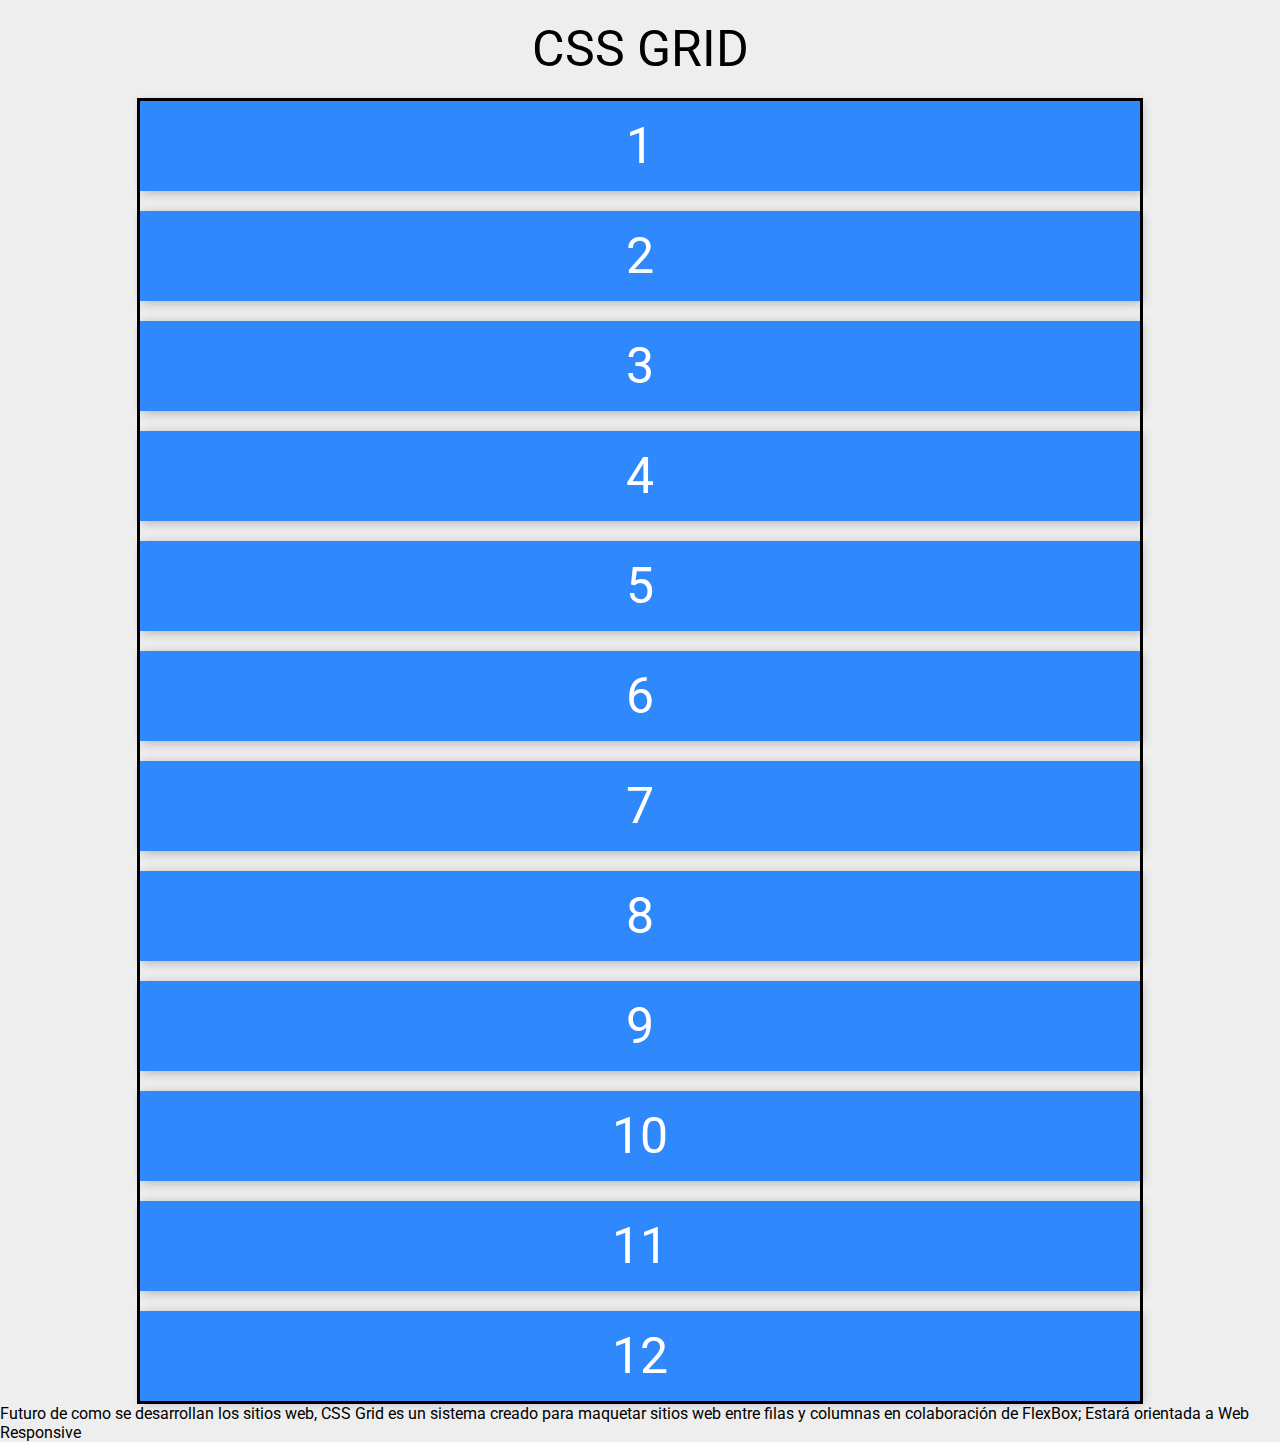
==== index.html @ 86bc32d4 "Advances in GRID Course by Falcon" ====
<!DOCTYPE html>
<html lang="en">
<head>
    <meta charset="UTF-8">
    <meta http-equiv="X-UA-Compatible" content="IE=edge">
    <meta name="viewport" content="width=device-width, initial-scale=1.0">
    <link rel="preconnect" href="https://fonts.googleapis.com">
    <link rel="preconnect" href="https://fonts.gstatic.com" crossorigin>
    <link href="https://fonts.googleapis.com/css2?family=Roboto:wght@300;400;700&display=swap" rel="stylesheet">
    <link rel="stylesheet" href="./src/css/styles.css">
    <!-- <link rel="stylesheet" href="./src/css/grid.css"> -->
    <!-- <link rel="stylesheet" href="./src/css/minmax.css"> -->
    <!-- <link rel="stylesheet" href="./src/css/repeat.css"> -->
    <link rel="stylesheet" href="./src/css/posicionamiento.css">
    <title>CSS Grid</title>
</head>
<body>
    <div class="header">
        <p>CSS GRID</p>
    </div>
    <div class="container">
        <div>1</div>
        <div>2</div>
        <div>3</div>
        <div>4</div>
        <div>5</div>
        <div>6</div>
        <div>7</div>
        <div>8</div>
        <div>9</div>
        <div>10</div>
        <div>11</div>
        <div>12</div>
    </div>
    <p>Futuro de como se desarrollan los sitios web, CSS Grid es un sistema creado para maquetar sitios web entre filas y columnas en colaboración de FlexBox; Estará orientada a Web Responsive</p>
</body>
</html>
---- src/css/styles.css ----
* ,
*::before ,
*::after {
    margin: 0px;
    padding: 0px;
    list-style-type: none;
}

body {
    background-color: #eeeeee;
    color: #000;
    font-family: 'Roboto', sans-serif;
}

.header p {
    font-size: 50px;
    text-align: center;
    padding: 20px 0;
}

.container {
    width: 90%;
    max-width: 1000px;
    border: 3px solid #000;
    margin: auto;
    font-size: 50px;
    line-height: 50px;
    text-align: center;
}

.container > div {
    display: block;
    padding: 20px;
    color: #fff;
    background: #2f89fc;
    box-shadow: 2px 2px 10px rgba(0, 0, 0, .25);
}
---- src/css/grid.css ----
.container {
    display: grid; /*Determina que tipo de formato abarcará*/
    /* Las 1fr determinan automaticamente el tamaño de la columna dependiendo del tamaño que fijes las demás */
    grid-template-columns: 1fr 2fr 1fr; /*Define el tamaño y numero de columnas a contener*/
    grid-template-rows: 150px 300px; /*Define el tamaño y numero de filas a contener*/
    grid-gap: 20px; /*Espaciado entre elementos*/
}
---- src/css/minmax.css ----
.container {
    display: grid;
    grid-gap: 20px;
    /* minmax - columns: Determina el minimo del ancho de cada caja del grid */
    grid-template-columns: minmax(300px, 1fr) 1fr;
    /* minmax(min-altura, auto) l rows: Determina la medida minima y en el max el auto del contenido de cada caja*/
    grid-template-rows: minmax(100px, auto) 400px;
}
---- src/css/repeat.css ----
.container {
    display: grid;
    grid-gap: 20px;
    /* repeat(numColumns - tamaño): Funcion para repetir los tamaños y num columns a mostrar */
    grid-template-columns: 200px repeat(4, 1fr);
    grid-template-rows: repeat(3, 1fr);
}
---- src/css/posicionamiento.css ----
.container {
    display: grid;
    grid-gap: 20px;
}
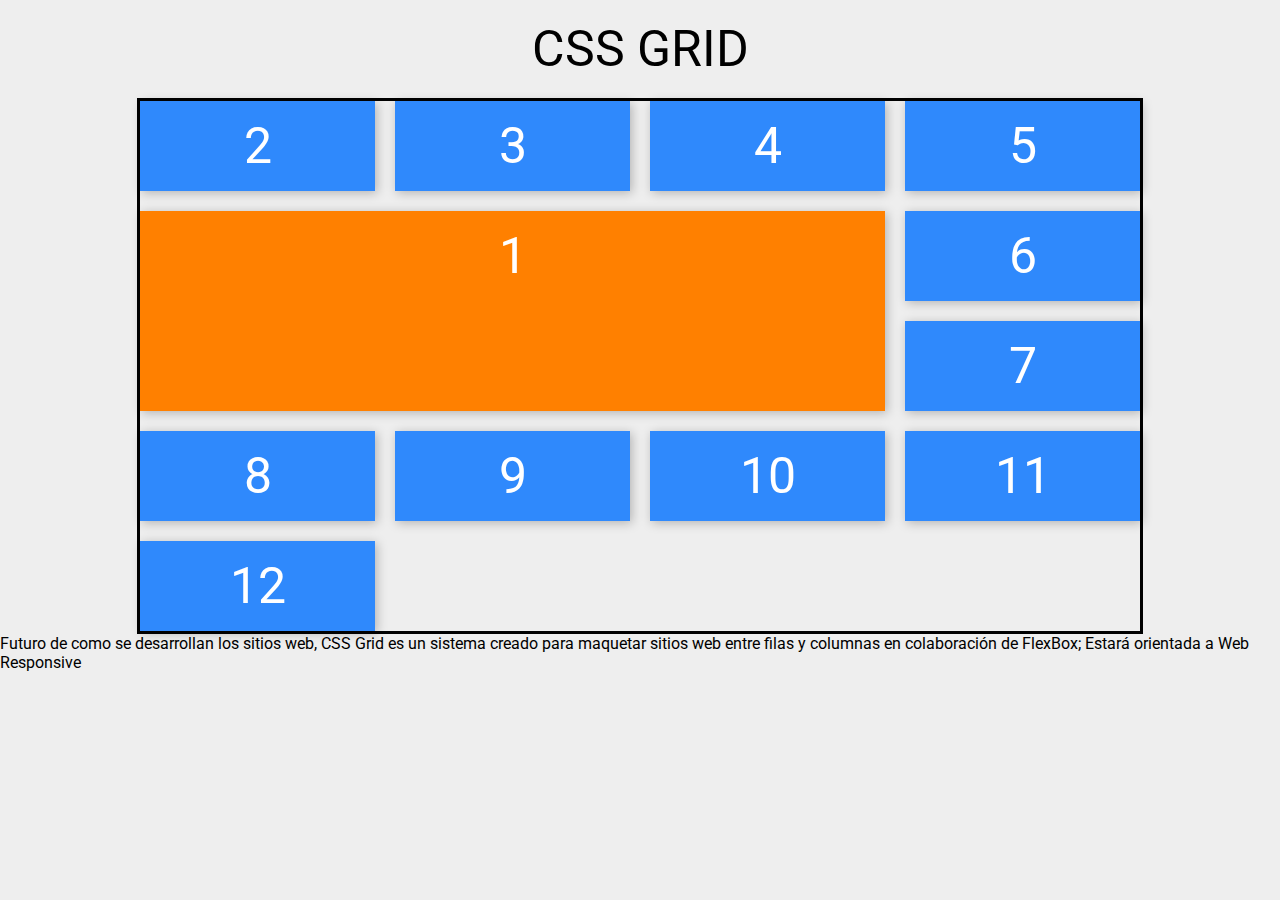
==== commit b4600f38: "Positioning with Grid-Column and Grid-Row" ====
--- a/index.html
+++ b/index.html
@@ -19,7 +19,7 @@
         <p>CSS GRID</p>
     </div>
     <div class="container">
-        <div>1</div>
+        <div class="item">1</div>
         <div>2</div>
         <div>3</div>
         <div>4</div>
--- a/src/css/posicionamiento.css
+++ b/src/css/posicionamiento.css
@@ -1,4 +1,28 @@
 .container {
     display: grid;
     grid-gap: 20px;
+    grid-template-columns: repeat(4, 1fr);
+    grid-template-rows: repeat(4, 1fr);
+}
+
+.container .item {
+    background: #ff8000;
+    /*grid-column-start: 1;
+    grid-column-end: 3;
+    grid-row-start: 1;
+    grid-row-end: 3;*/
+
+    /* El -1 abarca todo el valor */
+    /* grid-row-end: -1; */
+
+    /* Valores separados por columnas y filas */
+    /* grid-column: 1 / 4;
+    grid-row: 2/ 4; */
+
+    /* Parametros: grid-row-start, grid-column-start, grid-row-end, grid-column-end */
+    /* grid-area: 2/ 1/ 4/ 3; */
+
+    /* span */
+    grid-column: span 3;
+    grid-row: 2/ span 2;
 }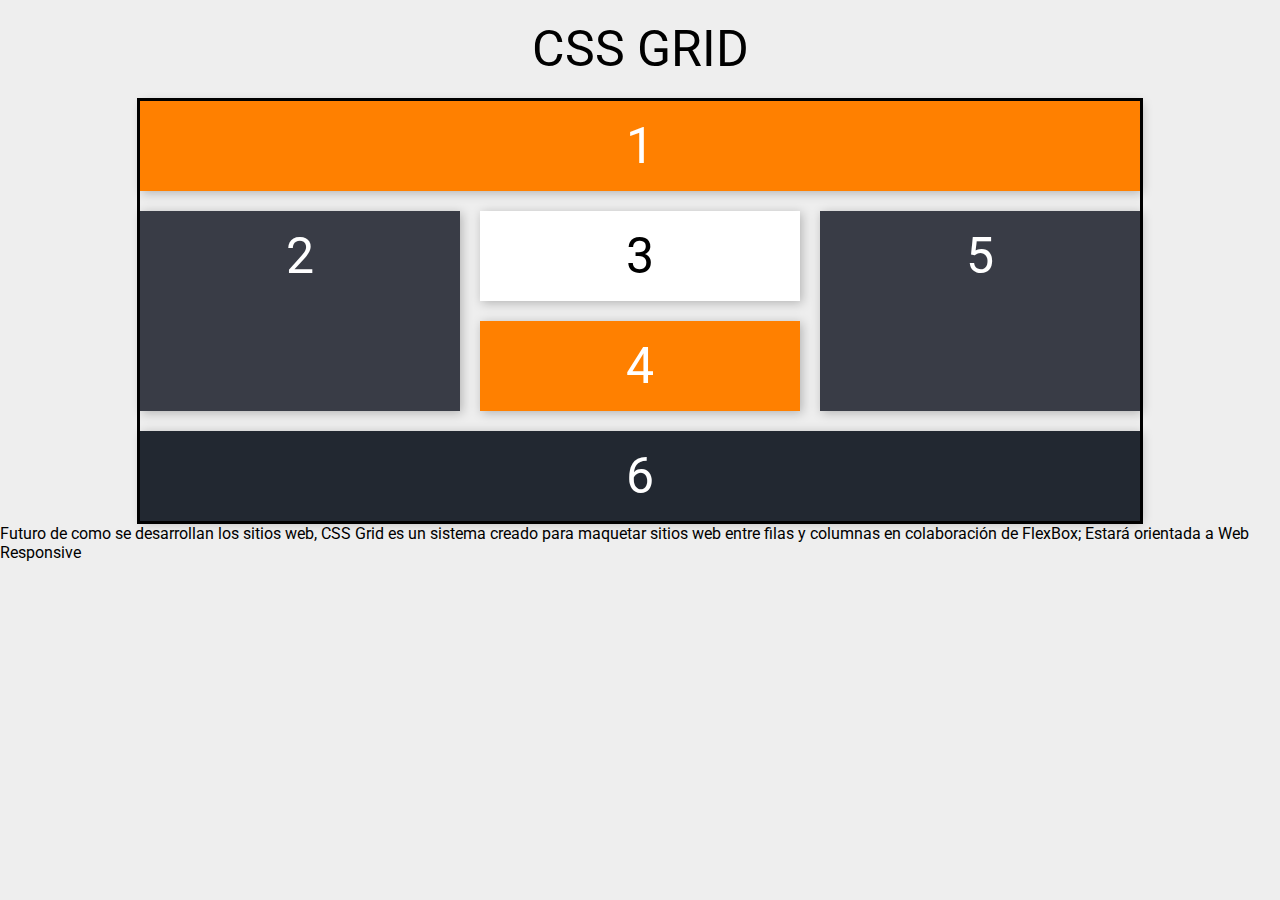
==== commit dea6df8a: "How to build an area layout" ====
--- a/index.html
+++ b/index.html
@@ -11,7 +11,8 @@
     <!-- <link rel="stylesheet" href="./src/css/grid.css"> -->
     <!-- <link rel="stylesheet" href="./src/css/minmax.css"> -->
     <!-- <link rel="stylesheet" href="./src/css/repeat.css"> -->
-    <link rel="stylesheet" href="./src/css/posicionamiento.css">
+    <!-- <link rel="stylesheet" href="./src/css/posicionamiento.css"> -->
+    <link rel="stylesheet" href="./src/css/areas.css">
     <title>CSS Grid</title>
 </head>
 <body>
@@ -19,18 +20,19 @@
         <p>CSS GRID</p>
     </div>
     <div class="container">
-        <div class="item">1</div>
-        <div>2</div>
-        <div>3</div>
-        <div>4</div>
-        <div>5</div>
-        <div>6</div>
-        <div>7</div>
+        <!-- <div class="item">1</div> -->
+        <div class="header">1</div>
+        <div class="sidebar-1">2</div>
+        <div class="contenido">3</div>
+        <div class="widgets">4</div>
+        <div class="sidebar-2">5</div>
+        <div class="footer">6</div>
+        <!-- <div>7</div>
         <div>8</div>
         <div>9</div>
         <div>10</div>
         <div>11</div>
-        <div>12</div>
+        <div>12</div> -->
     </div>
     <p>Futuro de como se desarrollan los sitios web, CSS Grid es un sistema creado para maquetar sitios web entre filas y columnas en colaboración de FlexBox; Estará orientada a Web Responsive</p>
 </body>
--- a/src/css/areas.css
+++ b/src/css/areas.css
@@ -0,0 +1,42 @@
+.container {
+    display: grid;
+    grid-gap: 20px;
+    grid-template-columns: 1fr 1fr 1fr;
+    grid-template-rows: repeat(4, 1fr);
+    grid-template-areas: "header    header      header"
+                        "sidebar-1  contenido   sidebar-2"
+                        "sidebar-1  widgets     sidebar-2"
+                        "footer     footer      footer";
+}
+
+.container .header {
+    background: #ff8000;
+    grid-column-start: header;
+    grid-column-end: header;
+}
+
+.container .sidebar-1 {
+    background: #393c46;
+    grid-area: sidebar-1;
+}
+
+.container .contenido {
+    background: #fff;
+    color: #000;
+    grid-area: contenido;
+}
+
+.container .widgets {
+    background: #ff8000;
+    grid-area: widgets;
+}
+
+.container .sidebar-2 {
+    background: #393c46;
+    grid-area: sidebar-2;
+}
+
+.container .footer {
+    background: #222831;
+    grid-area: footer;
+}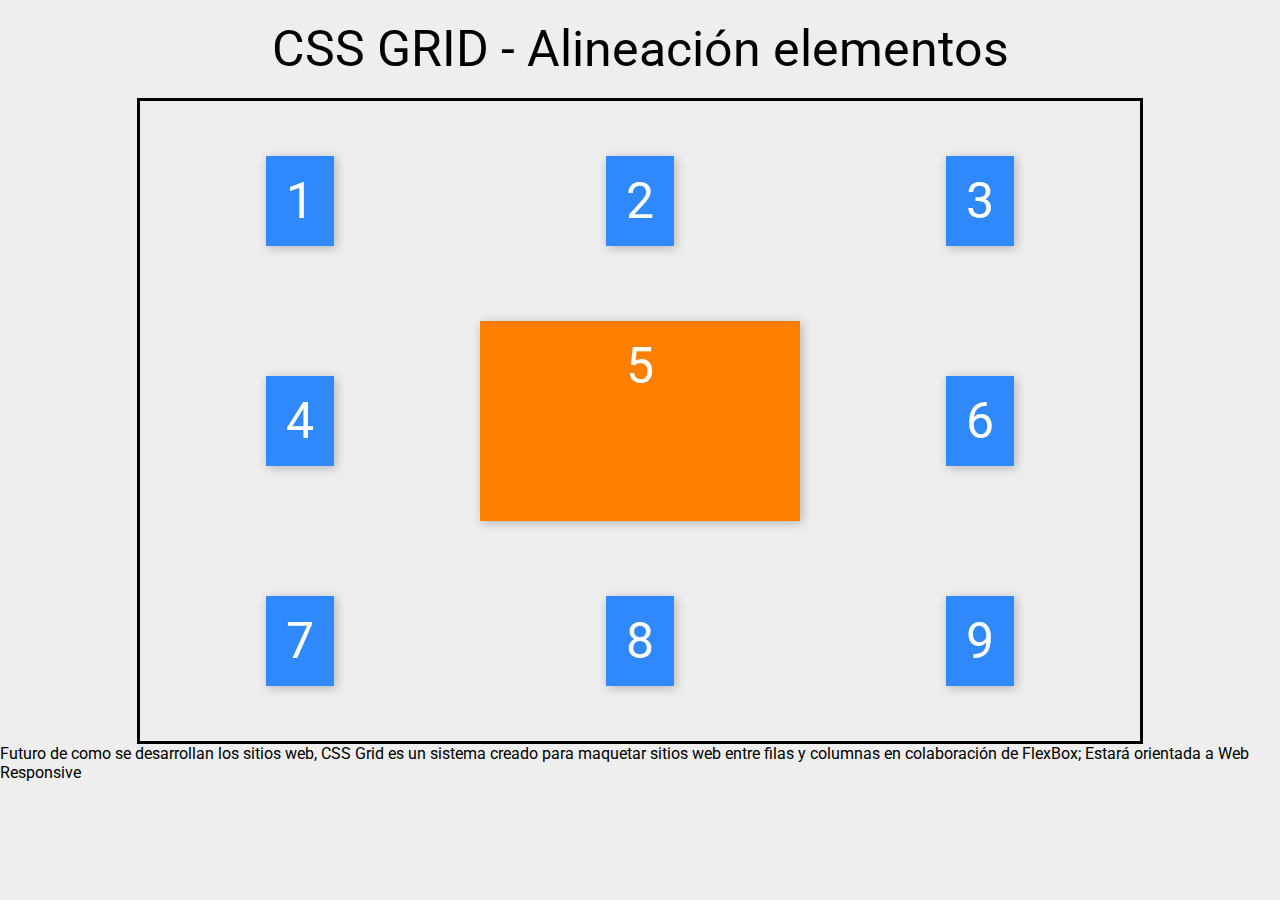
==== commit 93f8ce48: "Aligning elements" ====
--- a/index.html
+++ b/index.html
@@ -12,27 +12,35 @@
     <!-- <link rel="stylesheet" href="./src/css/minmax.css"> -->
     <!-- <link rel="stylesheet" href="./src/css/repeat.css"> -->
     <!-- <link rel="stylesheet" href="./src/css/posicionamiento.css"> -->
-    <link rel="stylesheet" href="./src/css/areas.css">
+    <!-- <link rel="stylesheet" href="./src/css/areas.css"> -->
+    <link rel="stylesheet" href="./src/css/alineacion.css">
     <title>CSS Grid</title>
 </head>
 <body>
     <div class="header">
-        <p>CSS GRID</p>
+        <!-- <p>CSS GRID</p> -->
+        <p>CSS GRID - Alineación elementos</p>
     </div>
     <div class="container">
         <!-- <div class="item">1</div> -->
-        <div class="header">1</div>
+
+        <div>1</div>
+        <div>2</div>
+        <div>3</div>
+        <div>4</div>
+        <div class="item">5</div>
+        <div>6</div>
+        <div>7</div>
+        <div>8</div>
+        <div>9</div>
+
+        <!-- Areas exercise -->
+        <!-- <div class="header">1</div>
         <div class="sidebar-1">2</div>
         <div class="contenido">3</div>
         <div class="widgets">4</div>
         <div class="sidebar-2">5</div>
-        <div class="footer">6</div>
-        <!-- <div>7</div>
-        <div>8</div>
-        <div>9</div>
-        <div>10</div>
-        <div>11</div>
-        <div>12</div> -->
+        <div class="footer">6</div> -->
     </div>
     <p>Futuro de como se desarrollan los sitios web, CSS Grid es un sistema creado para maquetar sitios web entre filas y columnas en colaboración de FlexBox; Estará orientada a Web Responsive</p>
 </body>
--- a/src/css/alineacion.css
+++ b/src/css/alineacion.css
@@ -0,0 +1,18 @@
+.container {
+    display: grid;
+    grid-gap: 20px;
+    grid-template-columns: repeat(3,  1fr);
+    grid-template-rows: repeat(3,  200px);
+
+    /* Alinea horizontalmente */
+    /* justify-items: stretch; Todo el espacio */
+    justify-items: center;
+    /* Alinea verticalmente */
+    align-items: center;
+}
+
+.container .item {
+    background: #ff8000;
+    justify-self: stretch;
+    align-self: stretch;
+}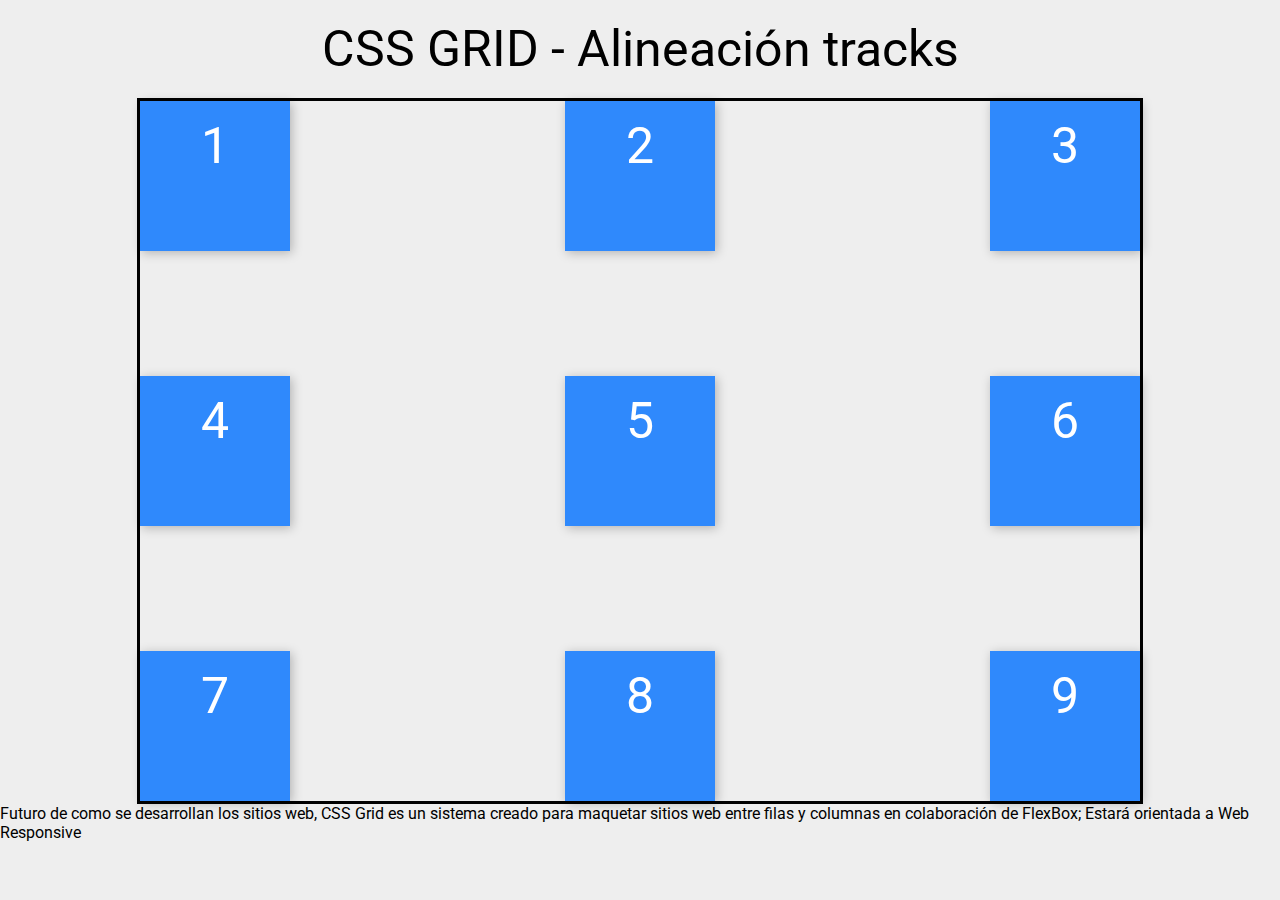
==== commit e75adf55: "Aligning tracks" ====
--- a/index.html
+++ b/index.html
@@ -13,13 +13,15 @@
     <!-- <link rel="stylesheet" href="./src/css/repeat.css"> -->
     <!-- <link rel="stylesheet" href="./src/css/posicionamiento.css"> -->
     <!-- <link rel="stylesheet" href="./src/css/areas.css"> -->
-    <link rel="stylesheet" href="./src/css/alineacion.css">
+    <!-- <link rel="stylesheet" href="./src/css/alineacion.css"> -->
+    <link rel="stylesheet" href="./src/css/alineacionTracks.css">
     <title>CSS Grid</title>
 </head>
 <body>
     <div class="header">
         <!-- <p>CSS GRID</p> -->
-        <p>CSS GRID - Alineación elementos</p>
+        <!-- <p>CSS GRID - Alineación elementos</p> -->
+        <p>CSS GRID - Alineación tracks</p>
     </div>
     <div class="container">
         <!-- <div class="item">1</div> -->
--- a/src/css/alineacionTracks.css
+++ b/src/css/alineacionTracks.css
@@ -0,0 +1,11 @@
+.container {
+    display: grid;
+    grid-gap: 20px;
+    height: 700px;
+
+    grid-template-columns: repeat(3, 150px);
+    grid-template-rows: repeat(3, 150px);
+
+    justify-content: space-between;
+    align-content: space-between;
+}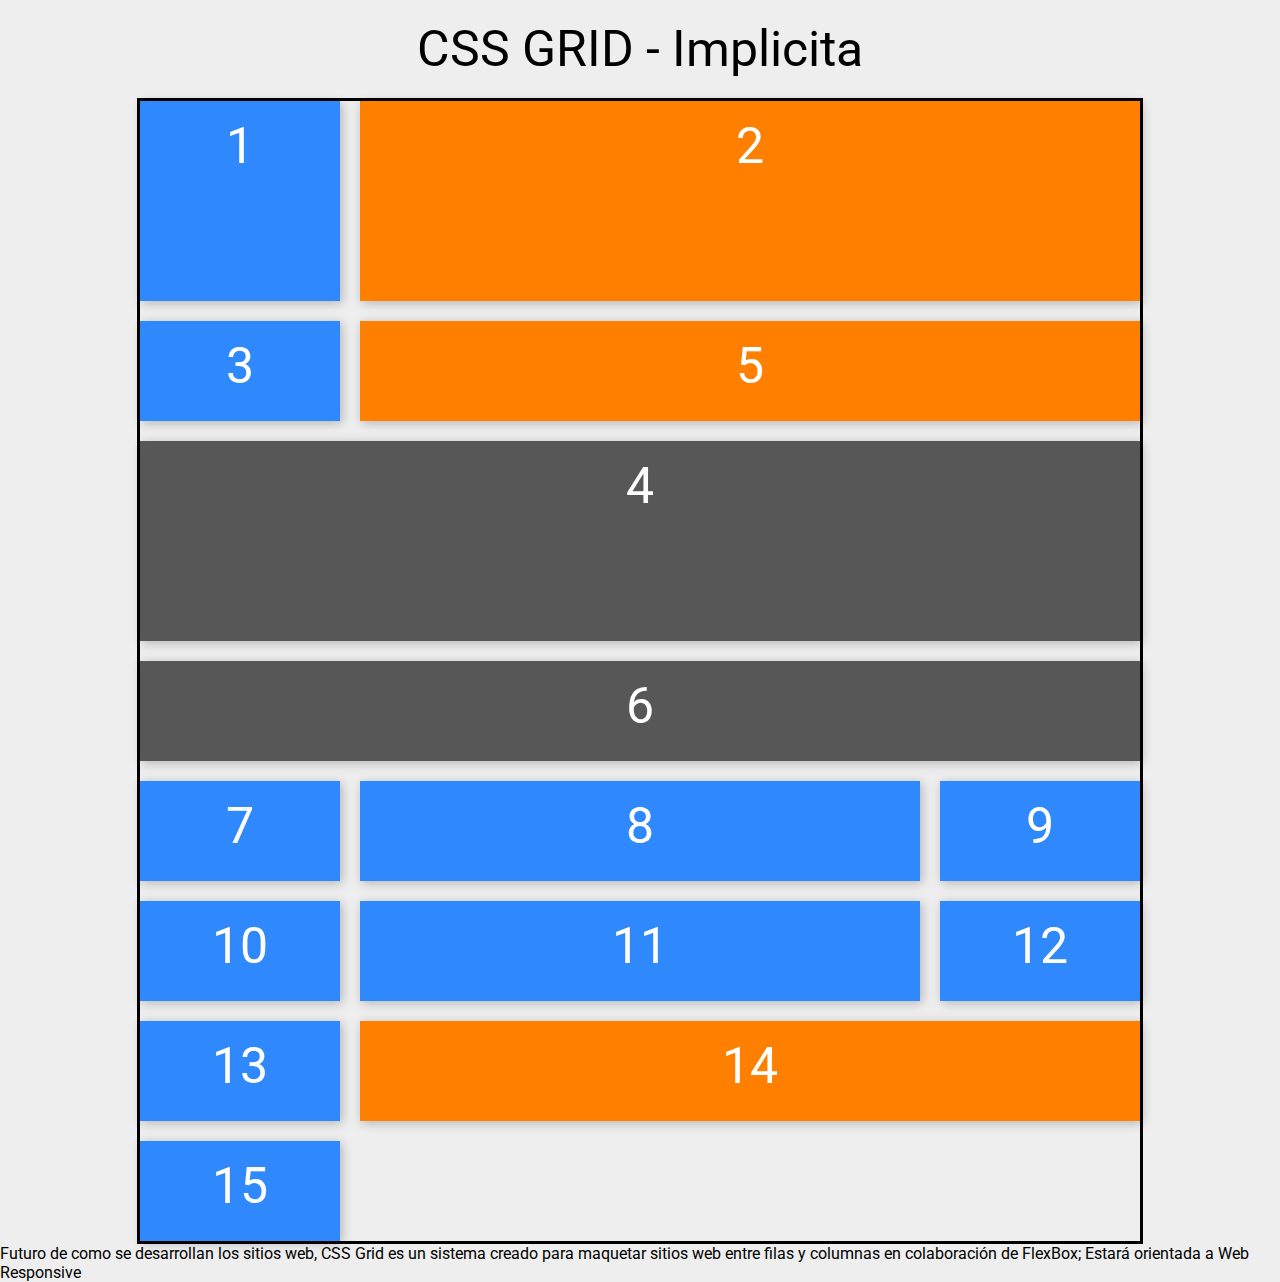
==== commit ff43583d: "Implicit Grid" ====
--- a/index.html
+++ b/index.html
@@ -14,27 +14,36 @@
     <!-- <link rel="stylesheet" href="./src/css/posicionamiento.css"> -->
     <!-- <link rel="stylesheet" href="./src/css/areas.css"> -->
     <!-- <link rel="stylesheet" href="./src/css/alineacion.css"> -->
-    <link rel="stylesheet" href="./src/css/alineacionTracks.css">
+    <!-- <link rel="stylesheet" href="./src/css/alineacionTracks.css"> -->
+    <link rel="stylesheet" href="./src/css/gridImplicita.css">
     <title>CSS Grid</title>
 </head>
 <body>
     <div class="header">
         <!-- <p>CSS GRID</p> -->
         <!-- <p>CSS GRID - Alineación elementos</p> -->
-        <p>CSS GRID - Alineación tracks</p>
+        <!-- <p>CSS GRID - Alineación tracks</p> -->
+        <p>CSS GRID - Implicita</p>
     </div>
     <div class="container">
         <!-- <div class="item">1</div> -->
 
         <div>1</div>
-        <div>2</div>
+        <div class="span2">2</div>
         <div>3</div>
-        <div>4</div>
-        <div class="item">5</div>
-        <div>6</div>
+        <div class="span3">4</div>
+        <!-- <div class="item">5</div> -->
+        <div class="span2">5</div>
+        <div class="span3">6</div>
         <div>7</div>
         <div>8</div>
         <div>9</div>
+        <div>10</div>
+        <div>11</div>
+        <div>12</div>
+        <div>13</div>
+        <div class="span2">14</div>
+        <div>15</div>
 
         <!-- Areas exercise -->
         <!-- <div class="header">1</div>
--- a/src/css/gridImplicita.css
+++ b/src/css/gridImplicita.css
@@ -0,0 +1,24 @@
+.container {
+    display: grid;
+    grid-gap: 20px;
+    grid-template-columns: 200px 1fr 200px;
+    grid-template-rows: 200px 100px 200px;
+
+    /* Controlar el tamaño de las celdas que se agregan de forma automática */
+    grid-auto-columns: 100px;
+    grid-auto-rows: 100px;
+
+    /* Cambiar el flujo de orientación de las celdas */
+    /* row dense rellenar espacios */
+    grid-auto-flow: row dense;
+}
+
+.container .span2 {
+    grid-column: span 2;
+    background: #ff8000;
+}
+
+.container .span3 {
+    grid-column: span 3;
+    background: #575757;
+}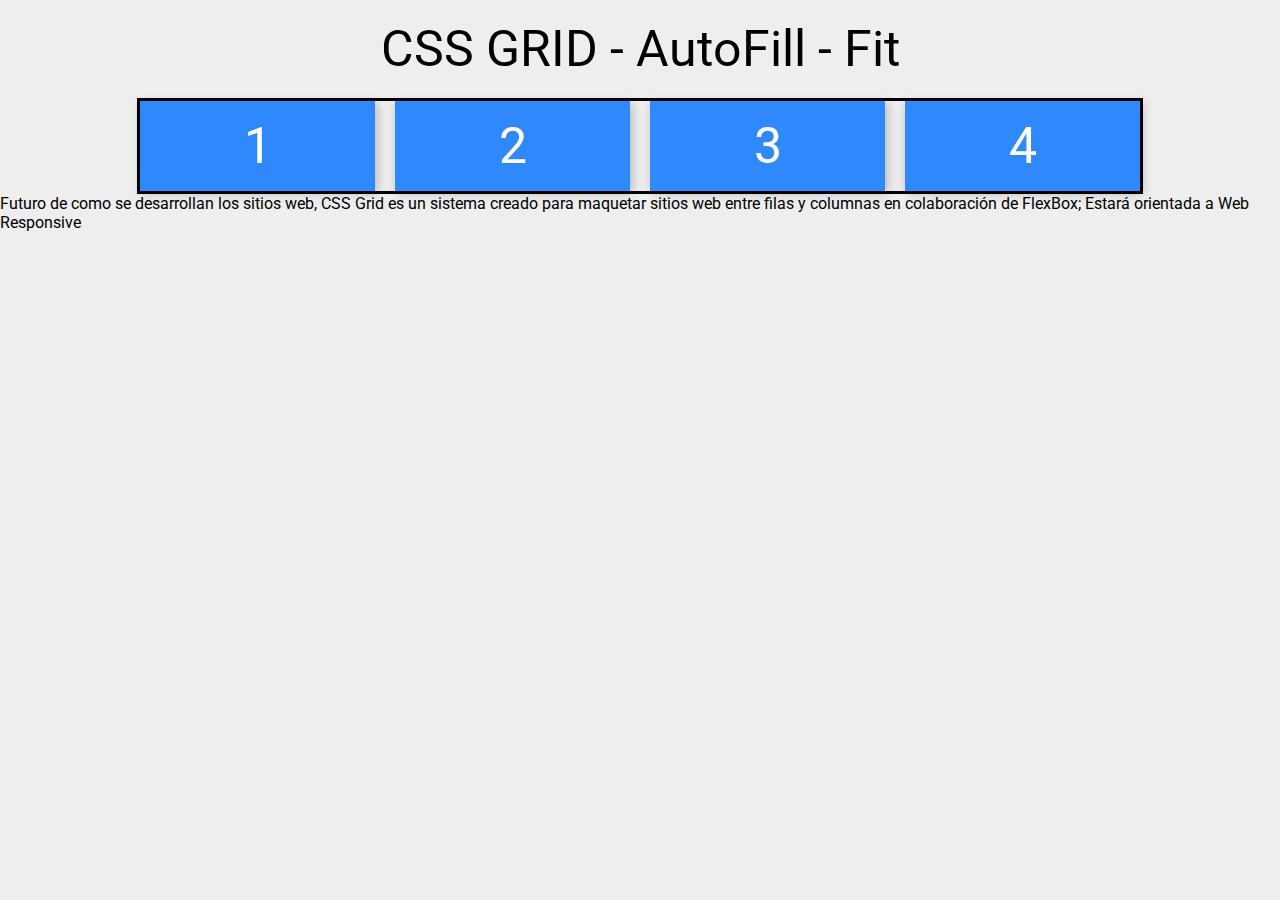
==== commit c5110c91: "Adding and testing Auto-fill and Auto-fit" ====
--- a/index.html
+++ b/index.html
@@ -15,7 +15,8 @@
     <!-- <link rel="stylesheet" href="./src/css/areas.css"> -->
     <!-- <link rel="stylesheet" href="./src/css/alineacion.css"> -->
     <!-- <link rel="stylesheet" href="./src/css/alineacionTracks.css"> -->
-    <link rel="stylesheet" href="./src/css/gridImplicita.css">
+    <!-- <link rel="stylesheet" href="./src/css/gridImplicita.css"> -->
+    <link rel="stylesheet" href="./src/css/autoFillFit.css">
     <title>CSS Grid</title>
 </head>
 <body>
@@ -23,16 +24,21 @@
         <!-- <p>CSS GRID</p> -->
         <!-- <p>CSS GRID - Alineación elementos</p> -->
         <!-- <p>CSS GRID - Alineación tracks</p> -->
-        <p>CSS GRID - Implicita</p>
+        <!-- <p>CSS GRID - Implicita</p> -->
+        <p>CSS GRID - AutoFill - Fit</p>
     </div>
     <div class="container">
         <!-- <div class="item">1</div> -->
 
         <div>1</div>
+        <div>2</div>
+        <div>3</div>
+        <div>4</div>
+
+        <!-- <div>1</div>
         <div class="span2">2</div>
         <div>3</div>
         <div class="span3">4</div>
-        <!-- <div class="item">5</div> -->
         <div class="span2">5</div>
         <div class="span3">6</div>
         <div>7</div>
@@ -43,7 +49,7 @@
         <div>12</div>
         <div>13</div>
         <div class="span2">14</div>
-        <div>15</div>
+        <div>15</div> -->
 
         <!-- Areas exercise -->
         <!-- <div class="header">1</div>
--- a/src/css/autoFillFit.css
+++ b/src/css/autoFillFit.css
@@ -0,0 +1,13 @@
+/* 
+GRID - AutoFill - Fit
+Serán bastante útiles al adaptarlos a dispositivos móviles
+*/
+
+.container {
+    display: grid;
+    grid-gap: 20px;
+
+    /* Auto-fill: Rellena la fila con todas las columnas que pueda poner dentro */
+    /* Auto-fit: Rellena la fila con todas las columnas que pueda poner dentro y además si son más pequeñas las ajusta al tamaño de la pantalla */
+    grid-template-columns: repeat(auto-fit, minmax(100px, 1fr));
+}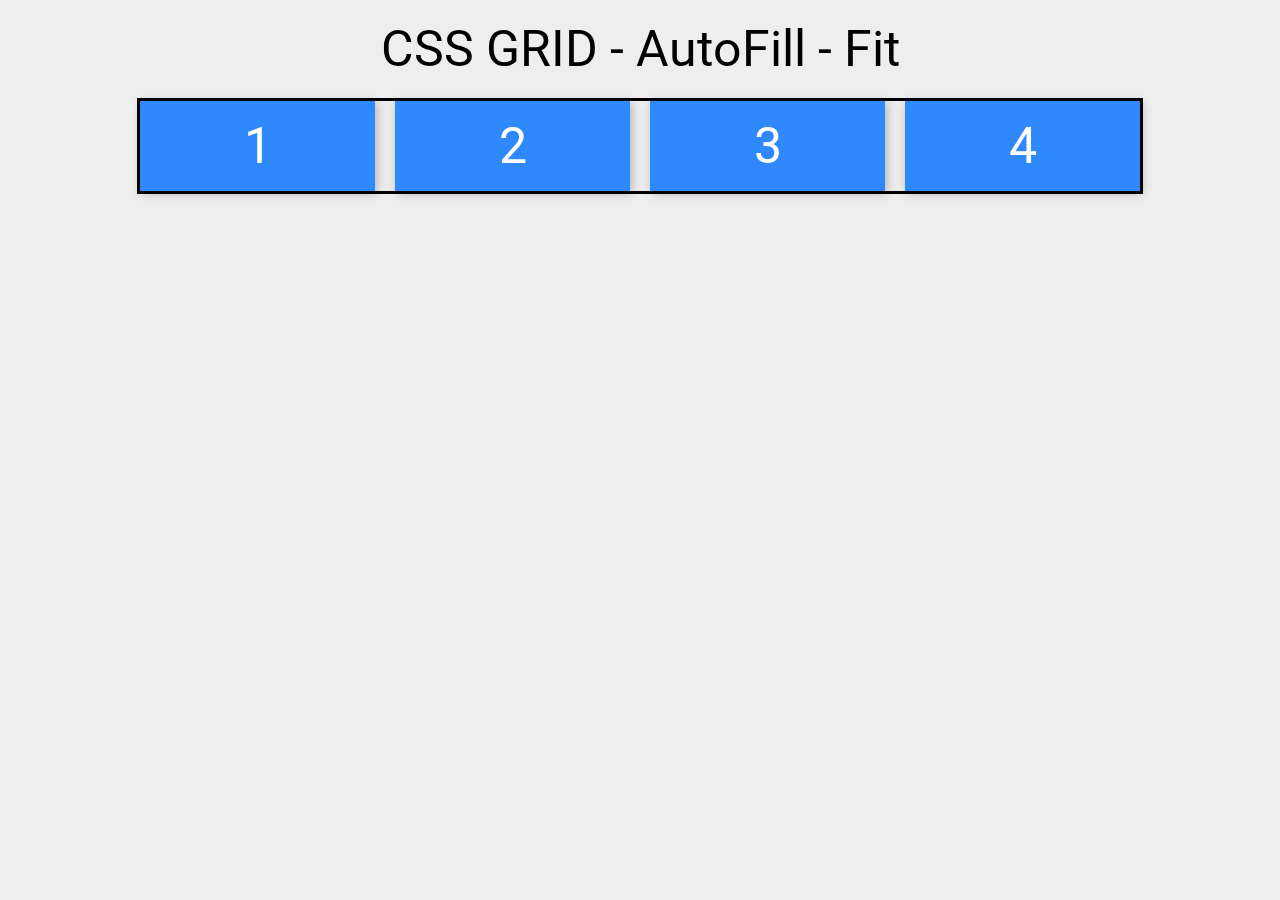
==== commit 3cc3965d: "Deleting p tag" ====
--- a/index.html
+++ b/index.html
@@ -59,6 +59,5 @@
         <div class="sidebar-2">5</div>
         <div class="footer">6</div> -->
     </div>
-    <p>Futuro de como se desarrollan los sitios web, CSS Grid es un sistema creado para maquetar sitios web entre filas y columnas en colaboración de FlexBox; Estará orientada a Web Responsive</p>
 </body>
 </html>